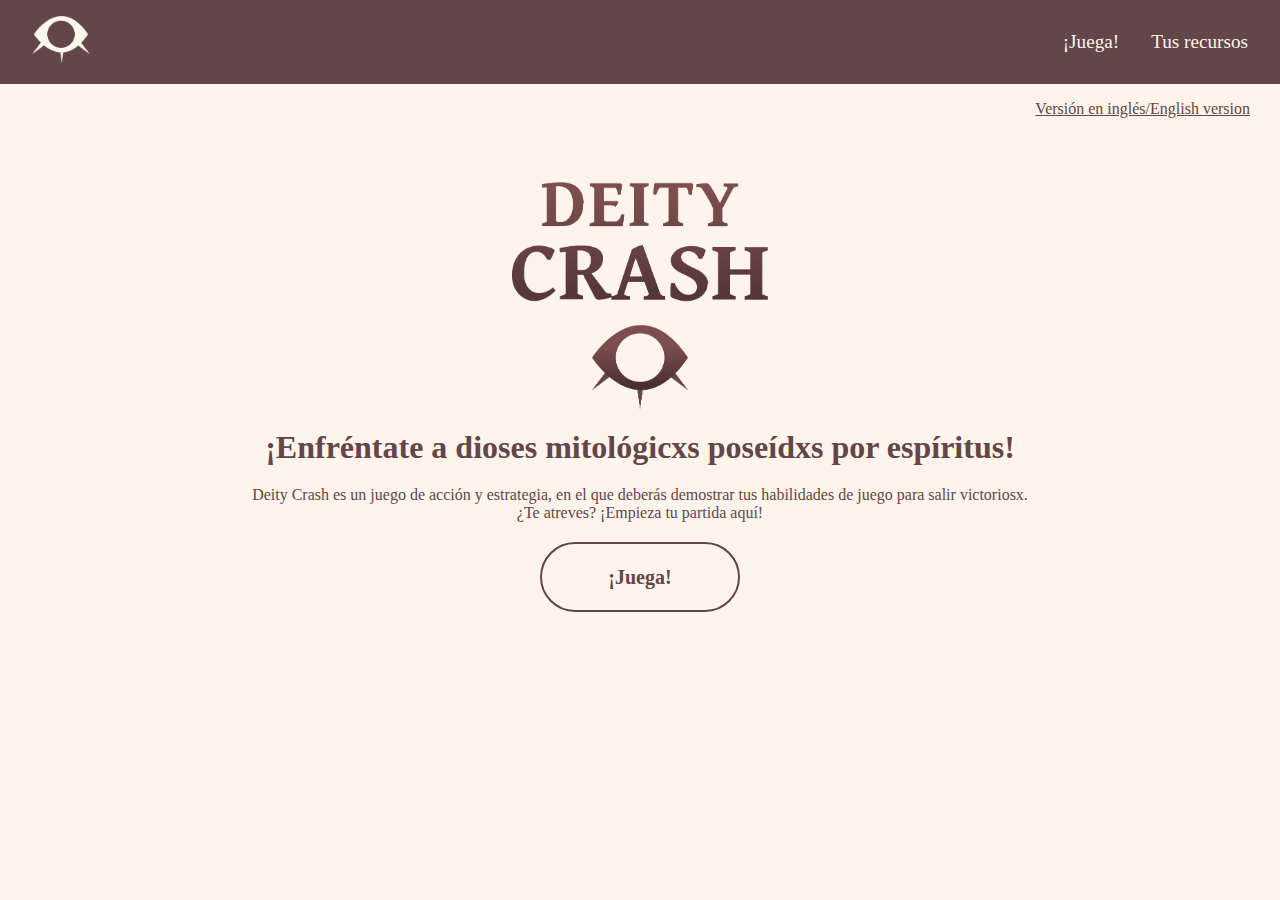
==== index.html @ 61bcf7f2 "commit inicial" ====
<!DOCTYPE html>

<html lang="en">
<head>
    <title>Página principal</title>
    <link rel="icon" href="imagenes/ojo.png" type="image/x-icon">
    <meta charset="utf-8">
    <link rel="stylesheet" href="indexestilo/index.css"> 
</head>
    <body class="body">
<nav class="navbar">
    <a href="index.html">
        <img src="imagenes/logoblanco.png" alt="Logo" class="logo"></a>
    <ul class="nav-list">
        <li><a href="juega/juega.html">¡Juega!</a></li>
        <li><a href="tusrecursos/tusrecursos.html">Tus recursos</a></li>
    </ul>
</nav>
<p class="ingles"> <a class="linkingles" href="ingles/indexingles.html">Versión en inglés/English version</a></p>
<div class="logete">
    <img src="imagenes/logoentero.png" alt="Logo" class="uwu">

</div>


<h1 class="header"> ¡Enfréntate a dioses mitológicxs poseídxs por espíritus! </h1>
<p class="parrafo"> Deity Crash es un juego de acción y estrategia, en el que deberás demostrar tus habilidades de juego para salir victoriosx. 
    <BR>¿Te atreves? ¡Empieza tu partida aquí!</p>
    </body>

    <button class="getstarted"  onclick="window.location.href='juega/juega.html';">
        ¡Juega!</button>
---- indexestilo/index.css ----
* {
    box-sizing: border-box;
    margin: 0;
    padding: 0; }



.navbar {
    display: flex; 
    justify-content: space-between; 
    align-items: center; 
    padding: 1rem 2rem; 
    position: absolute; 
    top: 0; 
    width: 100%; 
    z-index: 10; 
    font-family: 'Atkinson Hyperlegible';
    background-color: #634647;
    
}

.body {
    overflow-x: hidden;
    overflow-y: hidden;
    background-color: #fff4eb;
}

ul {
    list-style-type: none;
    margin: 0;
    padding: 0;
    display: flex; 
    gap: 2rem; 
    color: #fff4eb;
    text-decoration: none;
  }


.logo {
    width: 20%;
}

a {
    text-decoration: none; /* quita el subrayado */
    color: #fff4eb; /* pone el texto blanco */
    
}

.uwu{
    width: 20%;
    margin-top: 5%;
}


.logete {
    display: flex;
    justify-content: center; /* centra horizontalmente */
    align-items: center;     /* centra verticalmente */
    
}

.navbar a {
    text-decoration: none;
    color: #fff4eb;
    font-size: 1.2rem; /* aumentá el tamaño del texto */
    transition: color 0.3s ease; /* suave transición de color */
}

.navbar a:hover {
    color: #ffcc99; /* color clarito cuando pasás el mouse */
    cursor: pointer;
}

.ingles{
    margin-top: 100px;
    font-family: 'Atkinson Hyperlegible';
    color: #634647;
    text-align: end;
    margin-right: 30px;
}

.linkingles{
    margin-top: 100px;
    font-family: 'Atkinson Hyperlegible';
    color: #634647;
    text-align: end;
   text-decoration: underline;
}

.header{
    font-family: 'Gentium Book';
    margin-top: 20px;
    margin-bottom: 20px;
   
    
}

.header, .parrafo{
    text-align: center;
    color: #634647;
    
    
}

.parrafo{
    font-family: 'Atkinson Hyperlegible';
    
}


button {
    border-radius: 50px;
    border: 2px solid #634647;
    background-color: transparent;
    color: #634647;
    font-family: 'Atkinson Hyperlegible';
    width: 200px;
    height: 70px;
    font-size: 20px;
    font-weight: 600;
    display: block;
    margin: 0 auto;
    margin-top: 20px;
}

button:hover{
    background-color: #634647;
    transition: background-color 0.3s ease;
    border: transparent;
    transition: border 0.3s ease;
    color: #fff4eb;
    transition: color 0.3s ease;
    cursor: pointer;
}

footer{
    background-color: #634647;
    font-family: 'Atkinson Hyperlegible';
    color: #fff4eb;
    display: block;
    height: 40px;
    margin-top: 20px;
    padding-top: 5px;
    padding-left: 5px;
    font-size: 15px;
}

.ena{
    display: flex;
    
}
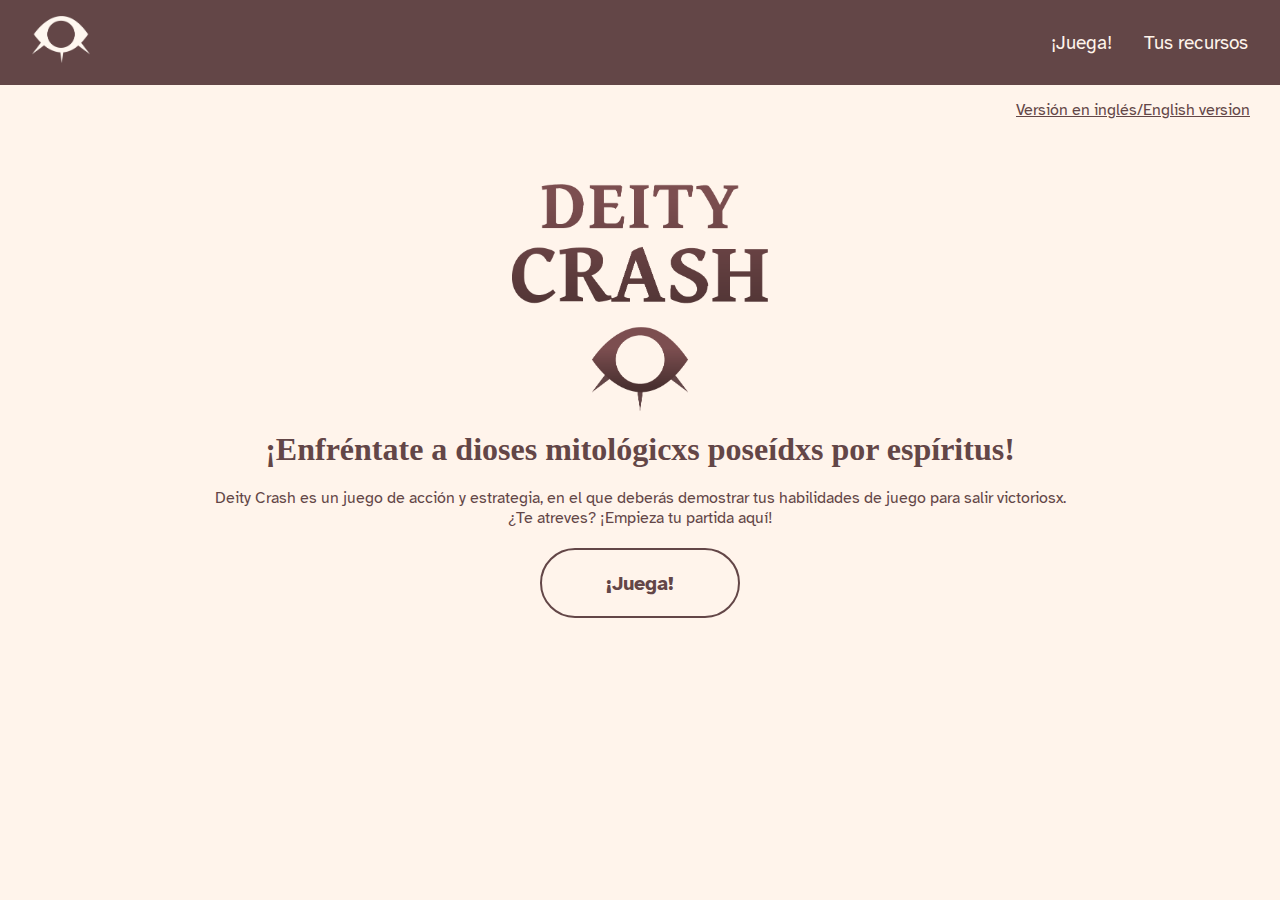
==== commit 715a26a7: "font" ====
--- a/index.html
+++ b/index.html
@@ -2,6 +2,7 @@
 
 <html lang="en">
 <head>
+    <link href='https://fonts.googleapis.com/css?family=Atkinson Hyperlegible' rel='stylesheet'>
     <title>Página principal</title>
     <link rel="icon" href="imagenes/ojo.png" type="image/x-icon">
     <meta charset="utf-8">
